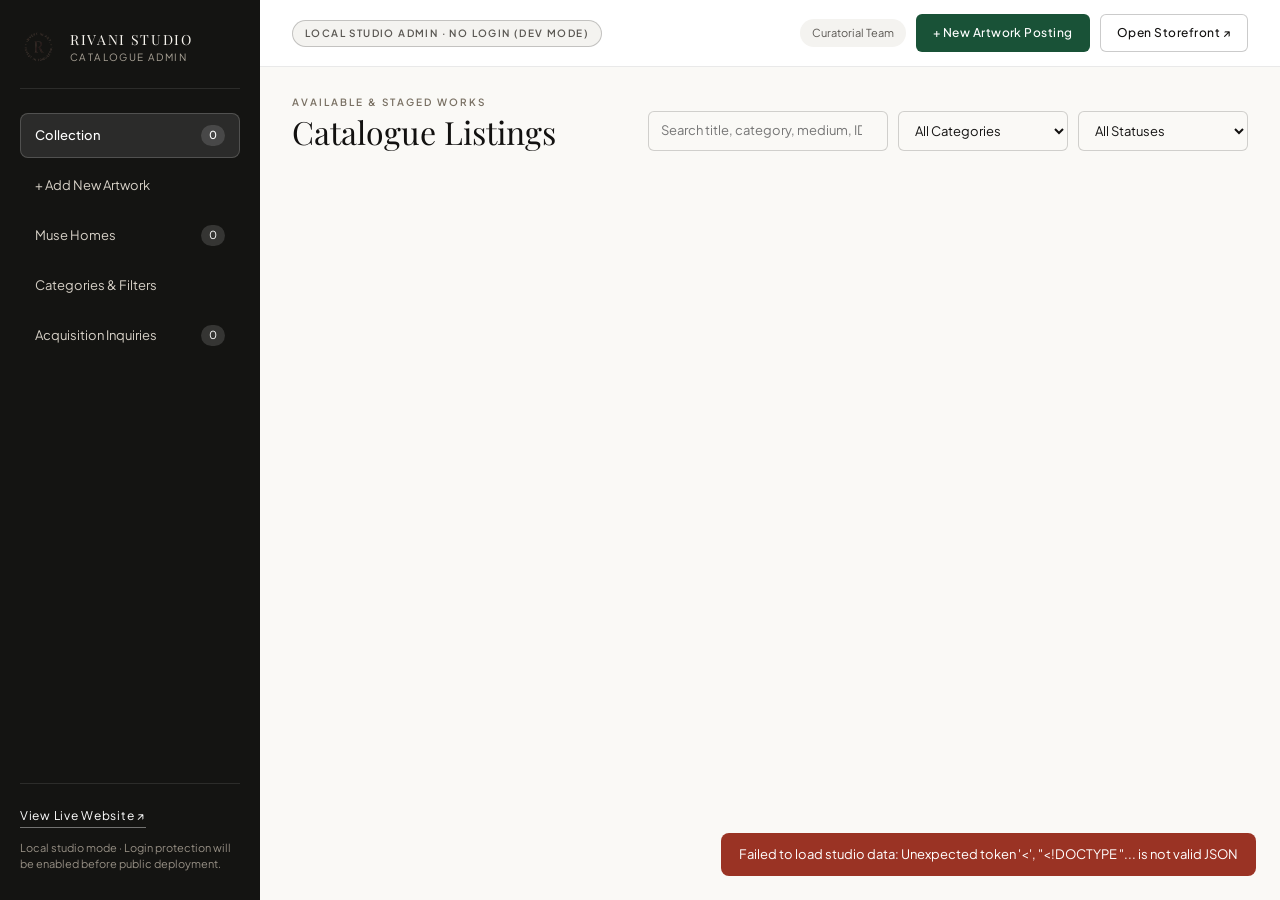
==== admin/index.html @ e64647cb "Update Rivani Fine Art website and add Rivani Studio admin" ====
<!doctype html>
<html lang="en">
<head>
  <meta charset="utf-8" />
  <meta name="viewport" content="width=device-width, initial-scale=1" />
  <title>Rivani Studio — Catalogue Admin</title>
  <link rel="stylesheet" href="/admin/admin.css" />
</head>
<body>
  <div class="studio-shell">
    <!-- Left Navigation Sidebar -->
    <aside class="studio-sidebar">
      <div class="sidebar-brand">
        <img src="/assets/logo.png" alt="Rivani Fine Art" />
        <div>
          <span class="brand-title">RIVANI STUDIO</span>
          <span class="brand-sub">Catalogue Admin</span>
        </div>
      </div>

      <nav class="sidebar-nav" aria-label="Admin sections">
        <button type="button" class="nav-item active" data-tab="collection">
          <span>Collection</span>
          <span class="nav-badge" id="navCountArtworks">0</span>
        </button>
        <button type="button" class="nav-item" data-tab="editor" id="navNewArtwork">
          <span>+ Add New Artwork</span>
        </button>
        <button type="button" class="nav-item" data-tab="muse">
          <span>Muse Homes</span>
          <span class="nav-badge" id="navCountMuse">0</span>
        </button>
        <button type="button" class="nav-item" data-tab="categories">
          <span>Categories &amp; Filters</span>
        </button>
        <button type="button" class="nav-item" data-tab="inquiries">
          <span>Acquisition Inquiries</span>
          <span class="nav-badge" id="navCountInquiries">0</span>
        </button>
      </nav>

      <div class="sidebar-footer">
        <a href="/" target="_blank" rel="noopener" class="sidebar-link">View Live Website ↗</a>
        <p class="sidebar-note">Local studio mode · Login protection will be enabled before public deployment.</p>
      </div>
    </aside>

    <!-- Main Workspace -->
    <div class="studio-main">
      <header class="studio-topbar">
        <div class="topbar-status">
          <span class="lock-pill">LOCAL STUDIO ADMIN · NO LOGIN (DEV MODE)</span>
        </div>
        <div class="topbar-actions">
          <span class="admin-pill">Curatorial Team</span>
          <button type="button" class="btn btn-green" id="topAddBtn">+ New Artwork Posting</button>
          <a href="/" target="_blank" rel="noopener" class="btn btn-outline">Open Storefront ↗</a>
        </div>
      </header>

      <div id="toast" class="toast" role="status" aria-live="polite"></div>

      <!-- TAB 1: COLLECTION LIST -->
      <section id="tab-collection" class="tab-panel active">
        <div class="panel-head">
          <div>
            <p class="eyebrow">AVAILABLE &amp; STAGED WORKS</p>
            <h1>Catalogue Listings</h1>
          </div>
          <div class="collection-controls">
            <input type="search" id="colSearch" class="input" placeholder="Search title, category, medium, ID..." />
            <select id="colCategoryFilter" class="input">
              <option value="All">All Categories</option>
              <option value="Abstract">Abstract</option>
              <option value="Figurative">Figurative</option>
              <option value="Landscape">Landscape</option>
              <option value="Sacred &amp; Traditional">Sacred &amp; Traditional</option>
              <option value="Still Life">Still Life</option>
              <option value="Works on Paper">Works on Paper</option>
            </select>
            <select id="colStatusFilter" class="input">
              <option value="all">All Statuses</option>
              <option value="published">Published</option>
              <option value="draft">Draft</option>
              <option value="sold">Sold</option>
              <option value="hidden">Hidden</option>
            </select>
          </div>
        </div>
        <p id="collectionSummary" class="summary-line"></p>
        <div id="collectionGrid" class="collection-grid"></div>
      </section>

      <!-- TAB 2: ADD / EDIT ARTWORK -->
      <section id="tab-editor" class="tab-panel">
        <div class="panel-head">
          <div>
            <p class="eyebrow" id="editorEyebrow">NEW POSTING</p>
            <h1 id="editorHeading">Upload &amp; Edit Artwork Posting</h1>
          </div>
          <div class="editor-head-actions">
            <button type="button" class="btn btn-outline" id="editorBackBtn">← Back to Collection</button>
            <button type="button" class="btn btn-danger" id="editorDeleteBtn" style="display:none;">Delete Posting</button>
          </div>
        </div>

        <div class="editor-layout">
          <form id="artworkForm" class="editor-form-col" novalidate>
            <!-- Image Uploader -->
            <div class="card">
              <div class="card-head-row">
                <div>
                  <h3>Artwork Photography &amp; Order</h3>
                  <p class="hint">Select or drop multiple photos at once (JPG, PNG, WEBP). Drag cards or use the position selector to set display order (#1 is the main card image).</p>
                </div>
                <label class="btn btn-dark file-btn">
                  + Upload Image(s)
                  <input type="file" id="imageFileInput" accept="image/jpeg,image/png,image/webp" multiple hidden />
                </label>
              </div>

              <div id="dropZone" class="drop-zone" role="button" tabindex="0" aria-label="Upload multiple artwork images">
                Click here or drag &amp; drop <strong>multiple artwork photos</strong> at once
              </div>
              <p id="uploadProgress" class="upload-progress" style="display:none;"></p>

              <div id="viewsList" class="views-grid"></div>

              <div class="muse-toggle-box">
                <label class="switch-row">
                  <input type="checkbox" id="fMuseEnabled" />
                  <span><strong>Feature in The Muse Series</strong> (In Collectors' Homes section on storefront)</span>
                </label>
                <div id="museImageSelectWrap" class="muse-image-wrap" style="display:none;">
                  <label>
                    <span>Muse Interior Photo</span>
                    <div class="muse-photo-controls">
                      <select id="fMuseImage" class="input"></select>
                      <label class="btn btn-outline file-btn">
                        Upload Room Shot
                        <input type="file" id="museFileInput" accept="image/jpeg,image/png,image/webp" hidden />
                      </label>
                    </div>
                  </label>
                </div>
              </div>
            </div>

            <!-- Core Artwork Details -->
            <div class="card">
              <h3>Artwork Details</h3>
              <div class="form-grid-2">
                <label>
                  <span>Artwork Title *</span>
                  <input type="text" id="fTitle" class="input" required placeholder="e.g. Monsoon Reverie IV" />
                </label>
                <div class="field-group">
                  <label for="fArtist"><span>Artist</span></label>
                  <select id="fArtist" class="input"></select>
                  <input type="text" id="fArtistCustom" class="input custom-input" placeholder="Enter custom artist name..." style="display:none;" />
                </div>
              </div>

              <div class="form-grid-3">
                <div class="field-group">
                  <label for="fCategory"><span>Category *</span></label>
                  <select id="fCategory" class="input" required></select>
                  <input type="text" id="fCategoryCustom" class="input custom-input" placeholder="Enter custom category..." style="display:none;" />
                </div>
                <div class="field-group">
                  <label for="fOrientation"><span>Orientation</span></label>
                  <select id="fOrientation" class="input"></select>
                  <input type="text" id="fOrientationCustom" class="input custom-input" placeholder="Enter custom orientation..." style="display:none;" />
                </div>
                <label>
                  <span>Listing Status</span>
                  <select id="fStatus" class="input">
                    <option value="published">Published (Live on Site)</option>
                    <option value="draft">Draft (Hidden from Public)</option>
                    <option value="sold">Sold (Marked Acquired)</option>
                    <option value="hidden">Hidden</option>
                  </select>
                </label>
              </div>

              <div class="form-grid-2">
                <div class="field-group">
                  <label for="fMedium"><span>Medium *</span></label>
                  <select id="fMedium" class="input"></select>
                  <input type="text" id="fMediumCustom" class="input custom-input" placeholder="Enter custom medium..." style="display:none;" />
                </div>
                <div class="field-group">
                  <label for="fSupport"><span>Support / Surface</span></label>
                  <select id="fSupport" class="input"></select>
                  <input type="text" id="fSupportCustom" class="input custom-input" placeholder="Enter custom support..." style="display:none;" />
                </div>
              </div>

              <div class="form-grid-2">
                <label>
                  <span>Price (INR)</span>
                  <div class="price-input-row">
                    <input type="text" id="fPrice" class="input" placeholder="₹1,20,000 or Price on Request" />
                    <button type="button" class="btn btn-outline btn-sm" id="porToggleBtn">Price on Request</button>
                  </div>
                </label>
                <div class="field-group">
                  <label for="fPanelCount"><span>Panel Count</span></label>
                  <select id="fPanelCount" class="input">
                    <option value="1">1 (Single Work)</option>
                    <option value="2">2 (Diptych)</option>
                    <option value="3">3 (Triptych)</option>
                    <option value="4">4 (4-Piece Set)</option>
                    <option value="5">5 Panels</option>
                    <option value="6">6 Panels</option>
                    <option value="__custom__">Other / Custom...</option>
                  </select>
                  <input type="number" id="fPanelCountCustom" class="input custom-input" min="1" placeholder="Number of panels" style="display:none;" />
                </div>
              </div>

              <div class="form-grid-3">
                <label>
                  <span>Height (cm)</span>
                  <input type="number" id="fHeightCm" class="input" min="1" placeholder="120" />
                </label>
                <label>
                  <span>Width (cm)</span>
                  <input type="number" id="fWidthCm" class="input" min="1" placeholder="90" />
                </label>
                <label>
                  <span>Dimensions Display</span>
                  <input type="text" id="fDimensions" class="input" placeholder="120 × 90 cm (47 × 35 in)" />
                </label>
              </div>
            </div>

            <!-- Framing & Curatorial Copy -->
            <div class="card">
              <h3>Framing &amp; Curatorial Copy</h3>
              <div class="form-grid-3">
                <div class="field-group">
                  <label for="fFrameType"><span>Frame Type</span></label>
                  <select id="fFrameType" class="input"></select>
                  <input type="text" id="fFrameTypeCustom" class="input custom-input" placeholder="Enter custom frame type..." style="display:none;" />
                </div>
                <div class="field-group">
                  <label for="fFrameMaterial"><span>Frame Material</span></label>
                  <select id="fFrameMaterial" class="input"></select>
                  <input type="text" id="fFrameMaterialCustom" class="input custom-input" placeholder="Enter custom material..." style="display:none;" />
                </div>
                <div class="field-group">
                  <label for="fFrameColour"><span>Frame Colour</span></label>
                  <select id="fFrameColour" class="input"></select>
                  <input type="text" id="fFrameColourCustom" class="input custom-input" placeholder="Enter custom colour..." style="display:none;" />
                </div>
              </div>

              <div class="form-grid-3">
                <div class="field-group">
                  <label for="fFrameFinish"><span>Frame Finish</span></label>
                  <select id="fFrameFinish" class="input"></select>
                  <input type="text" id="fFrameFinishCustom" class="input custom-input" placeholder="Enter custom finish..." style="display:none;" />
                </div>
                <div class="field-group">
                  <label for="fMountLiner"><span>Mount / Liner</span></label>
                  <select id="fMountLiner" class="input"></select>
                  <input type="text" id="fMountLinerCustom" class="input custom-input" placeholder="Enter custom mount / liner..." style="display:none;" />
                </div>
                <label>
                  <span>Framed Dimensions</span>
                  <input type="text" id="fFramedDimensions" class="input" placeholder="e.g. 128 × 98 cm" />
                </label>
              </div>

              <label>
                <span>Framed Summary (shown on storefront card)</span>
                <input type="text" id="fFramedDescription" class="input" placeholder="Auto-built from Colour + Material + Type if blank" />
              </label>

              <label>
                <span class="label-with-action">
                  Curatorial Description
                  <button type="button" class="link-action" id="autoDescBtn">Auto-Draft from Fields</button>
                </span>
                <textarea id="fDescription" class="input" rows="3" placeholder="Editorial description shown in the artwork detail modal..."></textarea>
              </label>

              <label>
                <span>Cataloguing / Provenance Notes (optional)</span>
                <input type="text" id="fNotes" class="input" placeholder="Optional verification or sizing notes" />
              </label>
            </div>

            <div class="form-footer-bar">
              <button type="button" class="btn btn-outline" id="resetEditorBtn">Clear / Reset</button>
              <div class="form-footer-right">
                <button type="button" class="btn btn-outline" id="saveDraftBtn">Save as Draft</button>
                <button type="submit" class="btn btn-green" id="savePublishBtn">Save &amp; Publish to Website</button>
              </div>
            </div>
          </form>

          <!-- Live Preview Column -->
          <aside class="editor-preview-col">
            <div class="card">
              <p class="eyebrow">STOREFRONT CARD PREVIEW</p>
              <h3>Live Card Preview</h3>
              <article class="preview-art-card">
                <div class="preview-image-wrap">
                  <img id="prevImg" src="" alt="Preview" style="display:none;" />
                  <div id="prevPlaceholder" class="preview-placeholder">Upload a photo to preview</div>
                  <span class="preview-heart">♡</span>
                </div>
                <div class="preview-meta">
                  <div class="preview-cat-row">
                    <span id="prevCat">ABSTRACT</span>
                    <span id="prevDims">120 × 90 cm</span>
                  </div>
                  <h4 id="prevTitle">Untitled Artwork</h4>
                  <div class="preview-specs" id="prevSpecs">Oil on canvas · Custom Archival Frame</div>
                  <div class="preview-price-row">
                    <strong id="prevPrice">₹1,20,000</strong>
                    <span>VIEW DETAILS →</span>
                  </div>
                </div>
              </article>
            </div>

            <div class="card">
              <p class="eyebrow">QUICK JUMP</p>
              <h3>Recent Postings</h3>
              <div id="recentList" class="recent-list"></div>
            </div>
          </aside>
        </div>
      </section>

      <!-- TAB 3: MUSE HOMES -->
      <section id="tab-muse" class="tab-panel">
        <div class="panel-head">
          <div>
            <p class="eyebrow">IN COLLECTORS' HOMES</p>
            <h1>The Muse Series</h1>
          </div>
          <div class="editor-head-actions">
            <button type="button" class="btn btn-green" id="saveMuseOrderBtn">Save Muse Gallery</button>
          </div>
        </div>

        <div class="card muse-add-card">
          <h3>Add Room Perspective to Muse Series</h3>
          <div class="muse-add-row">
            <label>
              <span>Linked Artwork *</span>
              <select id="museLinkArtwork" class="input"></select>
            </label>
            <label>
              <span>Interior Photo *</span>
              <div class="muse-photo-controls">
                <input type="text" id="museNewImage" class="input" placeholder="Upload or choose image path..." />
                <label class="btn btn-dark file-btn">
                  Upload Photo
                  <input type="file" id="museStandaloneFile" accept="image/jpeg,image/png,image/webp" hidden />
                </label>
              </div>
            </label>
            <button type="button" class="btn btn-green" id="addMuseEntryBtn">+ Add to Muse</button>
          </div>
        </div>

        <div id="museAdminGrid" class="muse-admin-grid"></div>
      </section>

      <!-- TAB 4: CATEGORIES & FILTERS -->
      <section id="tab-categories" class="tab-panel">
        <div class="panel-head">
          <div>
            <p class="eyebrow">STOREFRONT TAXONOMY</p>
            <h1>Categories &amp; Filter Mapping</h1>
          </div>
        </div>
        <p class="summary-line">Click any filter bucket or category tag to view its matching artworks in Collection.</p>
        <div id="categoriesView" class="categories-layout"></div>
      </section>

      <!-- TAB 5: ACQUISITION INQUIRIES -->
      <section id="tab-inquiries" class="tab-panel">
        <div class="panel-head">
          <div>
            <p class="eyebrow">COLLECTOR REQUESTS</p>
            <h1>Acquisition Inquiries</h1>
          </div>
        </div>
        <div id="inquiriesList" class="inquiries-list"></div>
      </section>
    </div>
  </div>

  <script src="/admin/admin.js"></script>
</body>
</html>
---- admin/admin.css ----
@import url("https://fonts.googleapis.com/css2?family=Plus+Jakarta+Sans:wght@300;400;500;600&family=Playfair+Display:ital,wght@0,400;0,500;0,600;1,400&display=swap");

:root {
  --paper: #faf9f6;
  --paper-card: #f4f3f0;
  --white: #ffffff;
  --ink: #121110;
  --ink-soft: #5a5752;
  --warm: #797063;
  --sidebar: #141412;
  --green: #195237;
  --green-hover: #123d29;
  --danger: #9a3324;
  --line: rgba(20, 20, 20, 0.09);
  --line-strong: rgba(20, 20, 20, 0.22);
}

* { box-sizing: border-box; }

body {
  margin: 0;
  background: var(--paper);
  color: var(--ink);
  font-family: "Plus Jakarta Sans", -apple-system, BlinkMacSystemFont, "Segoe UI", Roboto, sans-serif;
  font-weight: 400;
  line-height: 1.5;
  -webkit-font-smoothing: antialiased;
}

.studio-shell {
  display: grid;
  grid-template-columns: 260px 1fr;
  min-height: 100vh;
}

/* Sidebar */
.studio-sidebar {
  background: var(--sidebar);
  color: #f7f4ee;
  padding: 28px 20px;
  display: flex;
  flex-direction: column;
  justify-content: space-between;
  position: sticky;
  top: 0;
  height: 100vh;
}

.sidebar-brand {
  display: flex;
  align-items: center;
  gap: 12px;
  padding-bottom: 22px;
  border-bottom: 1px solid rgba(255, 255, 255, 0.1);
}
.sidebar-brand img {
  width: 38px;
  height: 38px;
  object-fit: contain;
  filter: brightness(1.1);
}
.brand-title {
  display: block;
  font-family: "Playfair Display", Georgia, serif;
  letter-spacing: 0.12em;
  font-size: 14px;
}
.brand-sub {
  display: block;
  font-size: 10px;
  letter-spacing: 0.14em;
  text-transform: uppercase;
  color: #a9a296;
}

.sidebar-nav {
  display: flex;
  flex-direction: column;
  gap: 6px;
  margin-top: 24px;
  flex: 1;
}
.nav-item {
  width: 100%;
  display: flex;
  align-items: center;
  justify-content: space-between;
  background: transparent;
  border: 1px solid transparent;
  color: #d7d1c7;
  padding: 11px 14px;
  border-radius: 8px;
  cursor: pointer;
  font: inherit;
  font-size: 13px;
  text-align: left;
  transition: all 0.18s ease;
}
.nav-item:hover {
  background: rgba(255, 255, 255, 0.06);
  color: #fff;
}
.nav-item.active {
  background: rgba(255, 255, 255, 0.1);
  border-color: rgba(255, 255, 255, 0.18);
  color: #fff;
  font-weight: 500;
}
.nav-badge {
  background: rgba(255, 255, 255, 0.14);
  color: #fff;
  font-size: 11px;
  padding: 2px 8px;
  border-radius: 999px;
}

.sidebar-footer {
  border-top: 1px solid rgba(255, 255, 255, 0.1);
  padding-top: 18px;
}
.sidebar-link {
  display: inline-block;
  color: #fff;
  text-decoration: none;
  font-size: 12px;
  letter-spacing: 0.06em;
  border-bottom: 1px solid rgba(255, 255, 255, 0.4);
  padding-bottom: 2px;
}
.sidebar-note {
  margin: 12px 0 0;
  font-size: 11px;
  color: #968f84;
  line-height: 1.45;
}

/* Main Content & Topbar */
.studio-main {
  display: flex;
  flex-direction: column;
  min-width: 0;
}

.studio-topbar {
  background: var(--white);
  border-bottom: 1px solid var(--line);
  padding: 14px 32px;
  display: flex;
  align-items: center;
  justify-content: space-between;
  gap: 16px;
  position: sticky;
  top: 0;
  z-index: 20;
}

.lock-pill {
  display: inline-flex;
  align-items: center;
  gap: 6px;
  background: var(--paper-card);
  border: 1px solid var(--line-strong);
  padding: 5px 12px;
  border-radius: 999px;
  font-size: 10px;
  letter-spacing: 0.14em;
  text-transform: uppercase;
  color: var(--ink-soft);
  font-weight: 600;
}

.topbar-actions {
  display: flex;
  align-items: center;
  gap: 10px;
}
.admin-pill {
  font-size: 11px;
  color: var(--ink-soft);
  background: var(--paper-card);
  padding: 6px 12px;
  border-radius: 999px;
}

/* Buttons & Inputs */
.btn {
  display: inline-flex;
  align-items: center;
  justify-content: center;
  gap: 6px;
  border: 1px solid transparent;
  border-radius: 6px;
  padding: 9px 16px;
  font: inherit;
  font-size: 12px;
  font-weight: 500;
  letter-spacing: 0.04em;
  cursor: pointer;
  text-decoration: none;
  transition: all 0.18s ease;
}
.btn-sm { padding: 6px 10px; font-size: 11px; }
.btn-green { background: var(--green); color: #fff; }
.btn-green:hover { background: var(--green-hover); }
.btn-dark { background: var(--ink); color: #fff; }
.btn-dark:hover { background: #2c2a26; }
.btn-outline { background: var(--white); color: var(--ink); border-color: var(--line-strong); }
.btn-outline:hover { background: var(--paper-card); }
.btn-danger { background: #fff; color: var(--danger); border-color: rgba(154, 51, 36, 0.35); }
.btn-danger:hover { background: var(--danger); color: #fff; }
.btn:disabled { opacity: 0.55; cursor: not-allowed; }

.input {
  width: 100%;
  border: 1px solid rgba(18, 17, 15, 0.18);
  border-radius: 6px;
  background: var(--paper);
  padding: 9px 12px;
  font: inherit;
  font-size: 13px;
  color: var(--ink);
  outline: none;
}
.input:focus {
  background: var(--white);
  border-color: var(--green);
  box-shadow: 0 0 0 3px rgba(25, 82, 55, 0.1);
}

/* Tab Panels */
.tab-panel {
  display: none;
  padding: 28px 32px 60px;
}
.tab-panel.active {
  display: block;
}

.panel-head {
  display: flex;
  justify-content: space-between;
  align-items: flex-end;
  gap: 20px;
  flex-wrap: wrap;
  margin-bottom: 22px;
}
.eyebrow {
  font-size: 10px;
  letter-spacing: 0.2em;
  text-transform: uppercase;
  color: var(--warm);
  font-weight: 600;
  margin: 0 0 4px;
}
h1 {
  font-family: "Playfair Display", Georgia, serif;
  font-weight: 400;
  font-size: 32px;
  margin: 0;
  line-height: 1.15;
}
h3 {
  font-family: "Playfair Display", Georgia, serif;
  font-weight: 400;
  font-size: 20px;
  margin: 0 0 12px;
}

.summary-line {
  font-size: 12px;
  color: var(--ink-soft);
  margin: 0 0 18px;
}

/* Collection Grid */
.collection-controls {
  display: flex;
  gap: 10px;
  flex-wrap: wrap;
}
.collection-controls .input {
  width: auto;
  min-width: 170px;
}
#colSearch { min-width: 240px; }

.collection-grid {
  display: grid;
  grid-template-columns: repeat(auto-fill, minmax(250px, 1fr));
  gap: 20px;
}

.col-card {
  background: var(--white);
  border: 1px solid var(--line);
  border-radius: 10px;
  overflow: hidden;
  display: flex;
  flex-direction: column;
  transition: box-shadow 0.2s ease;
}
.col-card:hover {
  box-shadow: 0 8px 24px rgba(18, 17, 15, 0.08);
}
.col-card-img {
  aspect-ratio: 4/5;
  background: var(--paper-card);
  position: relative;
  overflow: hidden;
  cursor: pointer;
}
.col-card-img img {
  width: 100%;
  height: 100%;
  object-fit: cover;
}
.status-pill {
  position: absolute;
  top: 10px;
  left: 10px;
  padding: 3px 9px;
  border-radius: 999px;
  font-size: 10px;
  font-weight: 600;
  text-transform: uppercase;
  letter-spacing: 0.08em;
  background: rgba(25, 82, 55, 0.92);
  color: #fff;
}
.status-pill.draft { background: rgba(121, 112, 99, 0.92); }
.status-pill.sold { background: rgba(18, 17, 16, 0.88); }
.status-pill.hidden { background: rgba(154, 51, 36, 0.9); }

.id-pill {
  position: absolute;
  top: 10px;
  right: 10px;
  padding: 3px 8px;
  border-radius: 6px;
  font-size: 10px;
  background: rgba(255, 255, 255, 0.92);
  color: var(--ink);
  font-weight: 600;
}

.col-card-body {
  padding: 14px 16px;
  display: flex;
  flex-direction: column;
  gap: 6px;
  flex: 1;
}
.col-card-cat {
  font-size: 10px;
  letter-spacing: 0.14em;
  text-transform: uppercase;
  color: var(--warm);
  font-weight: 600;
}
.col-card-title {
  font-family: "Playfair Display", Georgia, serif;
  font-size: 18px;
  margin: 0;
  line-height: 1.25;
}
.col-card-sub {
  font-size: 12px;
  color: var(--ink-soft);
}
.col-card-actions {
  display: flex;
  gap: 8px;
  margin-top: auto;
  padding-top: 10px;
  border-top: 1px solid var(--line);
}
.col-card-actions .btn { flex: 1; }

/* Editor Layout */
.editor-head-actions {
  display: flex;
  gap: 10px;
}

.editor-layout {
  display: grid;
  grid-template-columns: 1.6fr 0.9fr;
  gap: 24px;
  align-items: start;
}

.editor-form-col {
  display: flex;
  flex-direction: column;
  gap: 20px;
}

.card {
  background: var(--white);
  border: 1px solid var(--line);
  border-radius: 10px;
  padding: 22px;
}
.card-head-row {
  display: flex;
  justify-content: space-between;
  align-items: flex-start;
  gap: 16px;
  margin-bottom: 14px;
}
.hint {
  margin: 0;
  font-size: 12px;
  color: var(--ink-soft);
}

.drop-zone {
  border: 1.5px dashed var(--line-strong);
  border-radius: 8px;
  background: var(--paper);
  padding: 18px;
  text-align: center;
  font-size: 13px;
  color: var(--ink-soft);
  transition: all 0.2s;
  margin-bottom: 14px;
  cursor: pointer;
}
.drop-zone:hover {
  border-color: var(--ink-soft);
  background: var(--paper-card);
}
.drop-zone.dragover {
  border-color: var(--green);
  background: #edf5f0;
  color: var(--green);
}
.upload-progress {
  margin: 0 0 12px;
  padding: 8px 12px;
  border-radius: 6px;
  background: #edf5f0;
  color: var(--green);
  font-size: 12px;
  font-weight: 500;
}

.views-grid {
  display: grid;
  grid-template-columns: repeat(auto-fill, minmax(150px, 1fr));
  gap: 12px;
}
.view-tile {
  border: 1px solid var(--line);
  border-radius: 8px;
  overflow: hidden;
  background: var(--paper-card);
  display: flex;
  flex-direction: column;
  cursor: grab;
  transition: transform 0.15s, box-shadow 0.15s, border-color 0.15s;
}
.view-tile:active { cursor: grabbing; }
.view-tile.dragging { opacity: 0.45; }
.view-tile.drag-target {
  border: 2px dashed var(--green);
  box-shadow: 0 0 0 3px rgba(25, 82, 55, 0.12);
}
.view-tile.primary {
  border: 2px solid var(--green);
}
.view-thumb {
  aspect-ratio: 4/5;
  position: relative;
  overflow: hidden;
}
.view-thumb img {
  width: 100%;
  height: 100%;
  object-fit: cover;
  pointer-events: none;
}
.view-badge {
  position: absolute;
  top: 6px;
  left: 6px;
  background: rgba(18, 17, 16, 0.8);
  color: #fff;
  font-size: 9px;
  font-weight: 600;
  padding: 2px 7px;
  border-radius: 999px;
  text-transform: uppercase;
  letter-spacing: 0.08em;
}
.view-tile.primary .view-badge {
  background: var(--green);
}
.view-controls {
  display: flex;
  flex-direction: column;
  gap: 5px;
  padding: 7px;
  background: var(--white);
  border-top: 1px solid var(--line);
}
.view-order-select {
  width: 100%;
  border: 1px solid var(--line-strong);
  border-radius: 4px;
  background: var(--paper);
  font: inherit;
  font-size: 11px;
  font-weight: 500;
  padding: 4px 6px;
  color: var(--ink);
  cursor: pointer;
}
.view-btn-row {
  display: flex;
  gap: 4px;
}
.view-controls button {
  flex: 1;
  border: 1px solid var(--line);
  background: var(--paper);
  border-radius: 4px;
  font-size: 10px;
  padding: 4px;
  cursor: pointer;
}
.view-controls button:hover {
  background: var(--paper-card);
}

.field-group {
  display: flex;
  flex-direction: column;
  gap: 6px;
  margin-bottom: 12px;
}
.field-group label {
  margin-bottom: 0 !important;
}
.custom-input {
  margin-top: 2px;
  border-style: dashed;
}

.muse-toggle-box {
  margin-top: 16px;
  padding-top: 14px;
  border-top: 1px solid var(--line);
}
.switch-row {
  display: flex;
  align-items: center;
  gap: 10px;
  cursor: pointer;
  font-size: 13px;
}
.switch-row input {
  width: 17px;
  height: 17px;
  accent-color: var(--green);
}
.muse-image-wrap {
  margin-top: 12px;
}
.muse-photo-controls {
  display: flex;
  gap: 8px;
  align-items: center;
}
.muse-photo-controls .input { flex: 1; }

.editor-form-col label {
  display: flex;
  flex-direction: column;
  gap: 6px;
  margin-bottom: 12px;
}
.editor-form-col label:last-child { margin-bottom: 0; }
.editor-form-col label > span {
  font-size: 10px;
  letter-spacing: 0.14em;
  text-transform: uppercase;
  color: var(--ink-soft);
  font-weight: 600;
}
.label-with-action {
  display: flex !important;
  flex-direction: row !important;
  justify-content: space-between;
  align-items: center;
}
.link-action {
  background: none;
  border: 0;
  color: var(--green);
  font-size: 11px;
  font-weight: 600;
  cursor: pointer;
  text-decoration: underline;
  text-transform: none;
  letter-spacing: 0;
}

.form-grid-2 { display: grid; grid-template-columns: 1fr 1fr; gap: 14px; }
.form-grid-3 { display: grid; grid-template-columns: repeat(3, 1fr); gap: 14px; }
.form-grid-4 { display: grid; grid-template-columns: repeat(4, 1fr); gap: 12px; }

.price-input-row {
  display: flex;
  gap: 8px;
}
.price-input-row .btn { white-space: nowrap; }

.form-footer-bar {
  position: sticky;
  bottom: 16px;
  background: var(--white);
  border: 1px solid var(--line-strong);
  border-radius: 10px;
  padding: 14px 20px;
  display: flex;
  justify-content: space-between;
  align-items: center;
  box-shadow: 0 10px 30px rgba(0, 0, 0, 0.1);
}
.form-footer-right {
  display: flex;
  gap: 10px;
}

/* Live Preview Card */
.editor-preview-col {
  display: flex;
  flex-direction: column;
  gap: 20px;
  position: sticky;
  top: 84px;
}
.preview-art-card {
  display: flex;
  flex-direction: column;
}
.preview-image-wrap {
  aspect-ratio: 4/5;
  background: #f0eee9;
  border-radius: 4px;
  overflow: hidden;
  position: relative;
  border: 1px solid rgba(0,0,0,0.06);
}
.preview-image-wrap img {
  width: 100%;
  height: 100%;
  object-fit: cover;
}
.preview-placeholder {
  width: 100%;
  height: 100%;
  display: flex;
  align-items: center;
  justify-content: center;
  font-size: 12px;
  color: var(--ink-soft);
  letter-spacing: 0.06em;
  text-transform: uppercase;
}
.preview-heart {
  position: absolute;
  right: 12px;
  top: 12px;
  width: 34px;
  height: 34px;
  border-radius: 50%;
  background: rgba(255,255,255,0.95);
  display: flex;
  align-items: center;
  justify-content: center;
  font-size: 14px;
  border: 1px solid rgba(0,0,0,0.1);
}
.preview-meta { padding-top: 14px; }
.preview-cat-row {
  display: flex;
  justify-content: space-between;
  font-size: 9.5px;
  letter-spacing: 0.16em;
  text-transform: uppercase;
  color: var(--warm);
  font-weight: 600;
}
.preview-meta h4 {
  font-family: "Playfair Display", Georgia, serif;
  font-size: 20px;
  font-weight: 400;
  margin: 8px 0 4px;
}
.preview-specs {
  font-size: 11.5px;
  color: var(--ink-soft);
}
.preview-price-row {
  display: flex;
  justify-content: space-between;
  align-items: center;
  margin-top: 12px;
  padding-top: 12px;
  border-top: 1px solid var(--line);
}
.preview-price-row strong {
  font-family: "Playfair Display", Georgia, serif;
  font-size: 17px;
  font-weight: 500;
}
.preview-price-row span {
  font-size: 9px;
  letter-spacing: 0.16em;
  border-bottom: 1px solid var(--ink);
}

.recent-list {
  display: flex;
  flex-direction: column;
  gap: 8px;
}
.recent-item {
  display: flex;
  align-items: center;
  gap: 10px;
  padding: 8px;
  border: 1px solid var(--line);
  border-radius: 8px;
  background: var(--paper);
  cursor: pointer;
}
.recent-item:hover { background: var(--paper-card); }
.recent-item img {
  width: 40px;
  height: 48px;
  object-fit: cover;
  border-radius: 4px;
}
.recent-item-info { flex: 1; min-width: 0; }
.recent-item-info strong {
  display: block;
  font-size: 13px;
  white-space: nowrap;
  overflow: hidden;
  text-overflow: ellipsis;
}
.recent-item-info span {
  font-size: 11px;
  color: var(--ink-soft);
}

/* Muse Homes Admin */
.muse-add-card { margin-bottom: 22px; }
.muse-add-row {
  display: grid;
  grid-template-columns: 1fr 1.2fr auto;
  gap: 14px;
  align-items: end;
}
.muse-add-row label { display: flex; flex-direction: column; gap: 6px; }
.muse-add-row label > span {
  font-size: 10px;
  letter-spacing: 0.14em;
  text-transform: uppercase;
  color: var(--ink-soft);
  font-weight: 600;
}

.muse-admin-grid {
  display: grid;
  grid-template-columns: repeat(auto-fill, minmax(230px, 1fr));
  gap: 18px;
}
.muse-admin-card {
  background: var(--white);
  border: 1px solid var(--line);
  border-radius: 10px;
  overflow: hidden;
  display: flex;
  flex-direction: column;
}
.muse-admin-card img {
  width: 100%;
  aspect-ratio: 4/5;
  object-fit: cover;
}
.muse-admin-body {
  padding: 12px 14px;
  display: flex;
  flex-direction: column;
  gap: 8px;
}

/* Categories & Inquiries */
.categories-layout {
  display: grid;
  grid-template-columns: repeat(auto-fill, minmax(280px, 1fr));
  gap: 18px;
}
.cat-bucket-card {
  background: var(--white);
  border: 1px solid var(--line);
  border-radius: 10px;
  padding: 18px;
}
.cat-tag-list {
  display: flex;
  flex-wrap: wrap;
  gap: 8px;
  margin-top: 12px;
}
.cat-tag {
  border: 1px solid var(--line-strong);
  background: var(--paper);
  padding: 5px 10px;
  border-radius: 999px;
  font-size: 11px;
  cursor: pointer;
}
.cat-tag:hover { background: var(--ink); color: #fff; }

.inquiries-list {
  display: flex;
  flex-direction: column;
  gap: 14px;
}
.inquiry-row-card {
  background: var(--white);
  border: 1px solid var(--line);
  border-radius: 10px;
  padding: 18px 22px;
  display: flex;
  justify-content: space-between;
  gap: 20px;
  flex-wrap: wrap;
}
.inquiry-meta { font-size: 12px; color: var(--ink-soft); margin: 4px 0 8px; }
.inquiry-msg { font-size: 13px; white-space: pre-wrap; margin: 0; }

/* Toast */
.toast {
  position: fixed;
  right: 24px;
  bottom: 24px;
  background: var(--ink);
  color: #fff;
  padding: 12px 18px;
  border-radius: 8px;
  font-size: 13px;
  z-index: 999;
  opacity: 0;
  transform: translateY(10px);
  pointer-events: none;
  transition: all 0.22s ease;
}
.toast.show { opacity: 1; transform: translateY(0); }
.toast.error { background: var(--danger); }

@media (max-width: 1080px) {
  .studio-shell { grid-template-columns: 1fr; }
  .studio-sidebar { position: static; height: auto; }
  .editor-layout { grid-template-columns: 1fr; }
  .editor-preview-col { position: static; }
  .muse-add-row { grid-template-columns: 1fr; }
}
@media (max-width: 720px) {
  .form-grid-2, .form-grid-3, .form-grid-4 { grid-template-columns: 1fr; }
  .tab-panel { padding: 20px 16px 50px; }
  .studio-topbar { padding: 12px 16px; flex-wrap: wrap; }
}
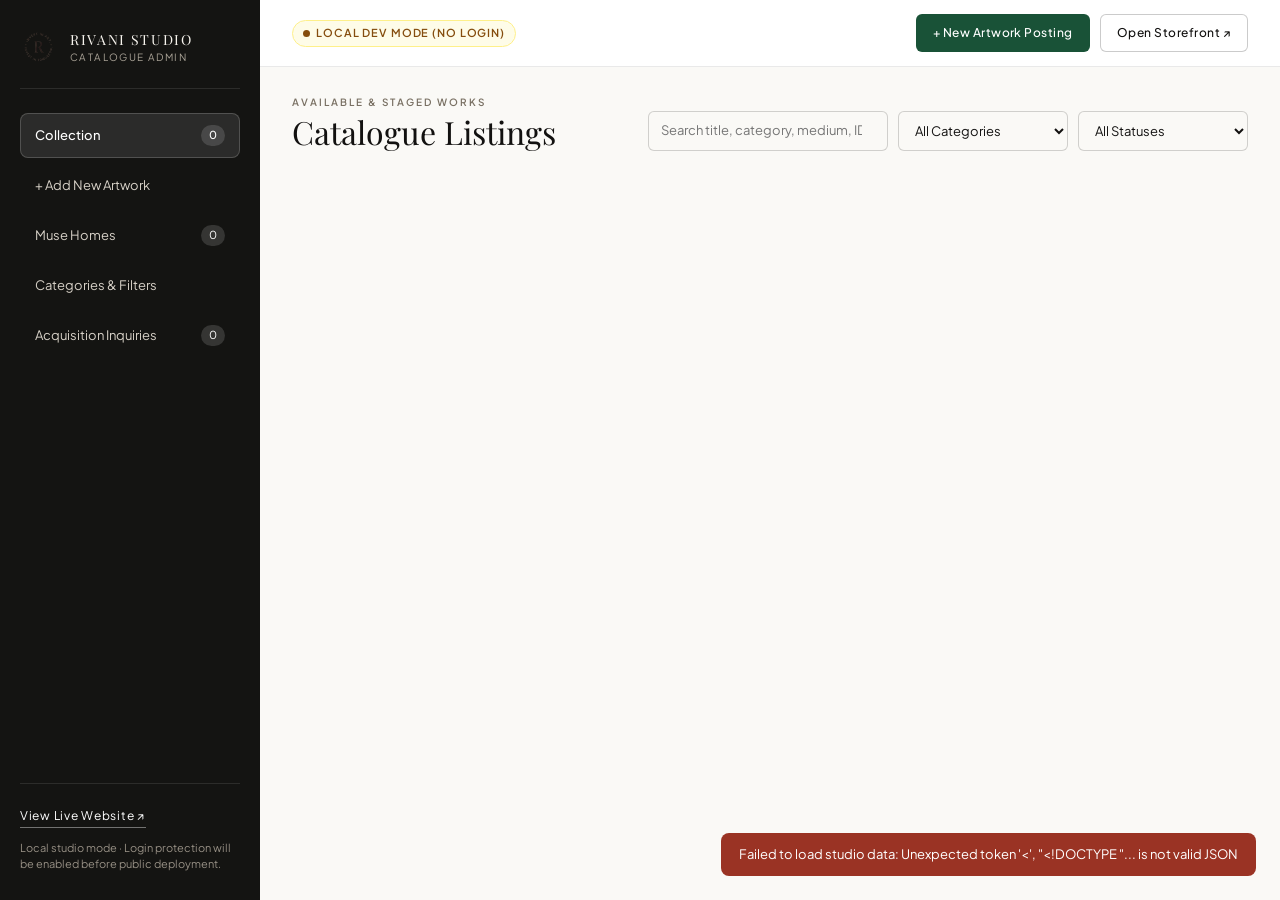
==== commit c82a9bc0: "connector" ====
--- a/admin/index.html
+++ b/admin/index.html
@@ -5,6 +5,10 @@
   <meta name="viewport" content="width=device-width, initial-scale=1" />
   <title>Rivani Studio — Catalogue Admin</title>
   <link rel="stylesheet" href="/admin/admin.css" />
+  <link rel="stylesheet" href="/admin/admin-auth.css" />
+  <script src="https://cdn.jsdelivr.net/npm/@supabase/supabase-js@2"></script>
+  <script src="/data/supabase-config.js"></script>
+  <script src="/admin/supabase-provider.js"></script>
 </head>
 <body>
   <div class="studio-shell">
@@ -49,14 +53,47 @@
     <div class="studio-main">
       <header class="studio-topbar">
         <div class="topbar-status">
-          <span class="lock-pill">LOCAL STUDIO ADMIN · NO LOGIN (DEV MODE)</span>
+          <span id="backendStatusPill" class="backend-indicator cloud">
+            <span class="backend-dot"></span>
+            <span id="backendStatusText">SUPABASE CLOUD READY</span>
+          </span>
         </div>
         <div class="topbar-actions">
-          <span class="admin-pill">Curatorial Team</span>
+          <span id="adminUserPill" class="user-pill" style="display: none;">
+            <span id="adminUserEmail">admin@rivaniart.com</span>
+            <button type="button" id="adminLogoutBtn" class="user-logout-btn">Log Out</button>
+          </span>
           <button type="button" class="btn btn-green" id="topAddBtn">+ New Artwork Posting</button>
           <a href="/" target="_blank" rel="noopener" class="btn btn-outline">Open Storefront ↗</a>
         </div>
       </header>
+
+      <!-- Supabase Auth Login Modal -->
+      <div id="authModal" class="auth-overlay" style="display: none;">
+        <div class="auth-card">
+          <div class="auth-brand">
+            <img src="/assets/logo.png" alt="Rivani Fine Art" />
+            <span class="brand-title">RIVANI STUDIO</span>
+          </div>
+          <h2 class="auth-title">Curatorial Access</h2>
+          <p class="auth-sub">Sign in with your Rivani admin credentials to modify the global catalogue.</p>
+          <form id="authForm" class="auth-form">
+            <label>
+              <span>Email Address</span>
+              <input type="email" id="authEmail" class="input" placeholder="admin@rivaniart.com" required autocomplete="username" />
+            </label>
+            <label>
+              <span>Password</span>
+              <input type="password" id="authPassword" class="input" placeholder="••••••••" required autocomplete="current-password" />
+            </label>
+            <div id="authError" class="auth-error"></div>
+            <div class="auth-btn-row">
+              <button type="submit" id="authSubmitBtn" class="btn btn-green" style="width: 100%; justify-content: center; padding: 12px;">Sign In to Studio</button>
+              <button type="button" id="authBypassLocalBtn" class="btn btn-outline" style="width: 100%; justify-content: center; display: none;">Continue in Local Dev Mode</button>
+            </div>
+          </form>
+        </div>
+      </div>
 
       <div id="toast" class="toast" role="status" aria-live="polite"></div>
 
--- a/admin/admin-auth.css
+++ b/admin/admin-auth.css
@@ -0,0 +1,137 @@
+/* Supabase Auth Modal & Backend Switcher Styles */
+.auth-overlay {
+  position: fixed;
+  inset: 0;
+  background: rgba(18, 17, 16, 0.75);
+  backdrop-filter: blur(8px);
+  z-index: 10000;
+  display: flex;
+  align-items: center;
+  justify-content: center;
+  padding: 20px;
+}
+.auth-card {
+  background: #ffffff;
+  border: 1px solid var(--line);
+  box-shadow: 0 25px 60px rgba(0, 0, 0, 0.25);
+  border-radius: 12px;
+  max-width: 440px;
+  width: 100%;
+  padding: 36px 32px 30px;
+  position: relative;
+  text-align: left;
+}
+.auth-brand {
+  display: flex;
+  align-items: center;
+  gap: 12px;
+  margin-bottom: 22px;
+}
+.auth-brand img {
+  width: 32px;
+  height: 32px;
+  object-fit: contain;
+}
+.auth-brand .brand-title {
+  font-size: 14px;
+  font-weight: 700;
+  letter-spacing: 0.16em;
+  color: var(--ink);
+}
+.auth-title {
+  font-size: 22px;
+  font-family: var(--font-serif);
+  font-weight: 400;
+  margin: 0 0 6px;
+  color: var(--ink);
+}
+.auth-sub {
+  font-size: 13px;
+  color: var(--ink-soft);
+  margin: 0 0 24px;
+  line-height: 1.5;
+}
+.auth-form label {
+  display: flex;
+  flex-direction: column;
+  gap: 6px;
+  margin-bottom: 16px;
+  font-size: 11px;
+  letter-spacing: 0.12em;
+  text-transform: uppercase;
+  color: var(--ink-soft);
+  font-weight: 600;
+}
+.auth-form .input {
+  width: 100%;
+  box-sizing: border-box;
+}
+.auth-btn-row {
+  margin-top: 24px;
+  display: flex;
+  flex-direction: column;
+  gap: 10px;
+}
+.auth-error {
+  color: #c93b2b;
+  font-size: 12px;
+  margin-top: 12px;
+  display: none;
+  background: #fdf2f2;
+  border: 1px solid #f8d7da;
+  padding: 8px 12px;
+  border-radius: 6px;
+}
+.backend-indicator {
+  display: inline-flex;
+  align-items: center;
+  gap: 6px;
+  font-size: 11px;
+  letter-spacing: 0.08em;
+  text-transform: uppercase;
+  font-weight: 600;
+  padding: 4px 10px;
+  border-radius: 999px;
+  background: #eef7f0;
+  color: #1f6b3b;
+  border: 1px solid #c7e6cf;
+}
+.backend-indicator.cloud {
+  background: #f0fdf4;
+  color: #15803d;
+  border-color: #bbf7d0;
+}
+.backend-indicator.local {
+  background: #fefce8;
+  color: #854d0e;
+  border-color: #fef08a;
+}
+.backend-dot {
+  width: 7px;
+  height: 7px;
+  border-radius: 50%;
+  background: currentColor;
+}
+.user-pill {
+  display: inline-flex;
+  align-items: center;
+  gap: 8px;
+  font-size: 12px;
+  background: var(--bg-soft);
+  border: 1px solid var(--line);
+  padding: 4px 10px;
+  border-radius: 999px;
+  color: var(--ink);
+}
+.user-logout-btn {
+  background: none;
+  border: 0;
+  color: var(--ink-soft);
+  cursor: pointer;
+  padding: 0;
+  font-size: 11px;
+  text-decoration: underline;
+}
+.user-logout-btn:hover {
+  color: #c93b2b;
+}
